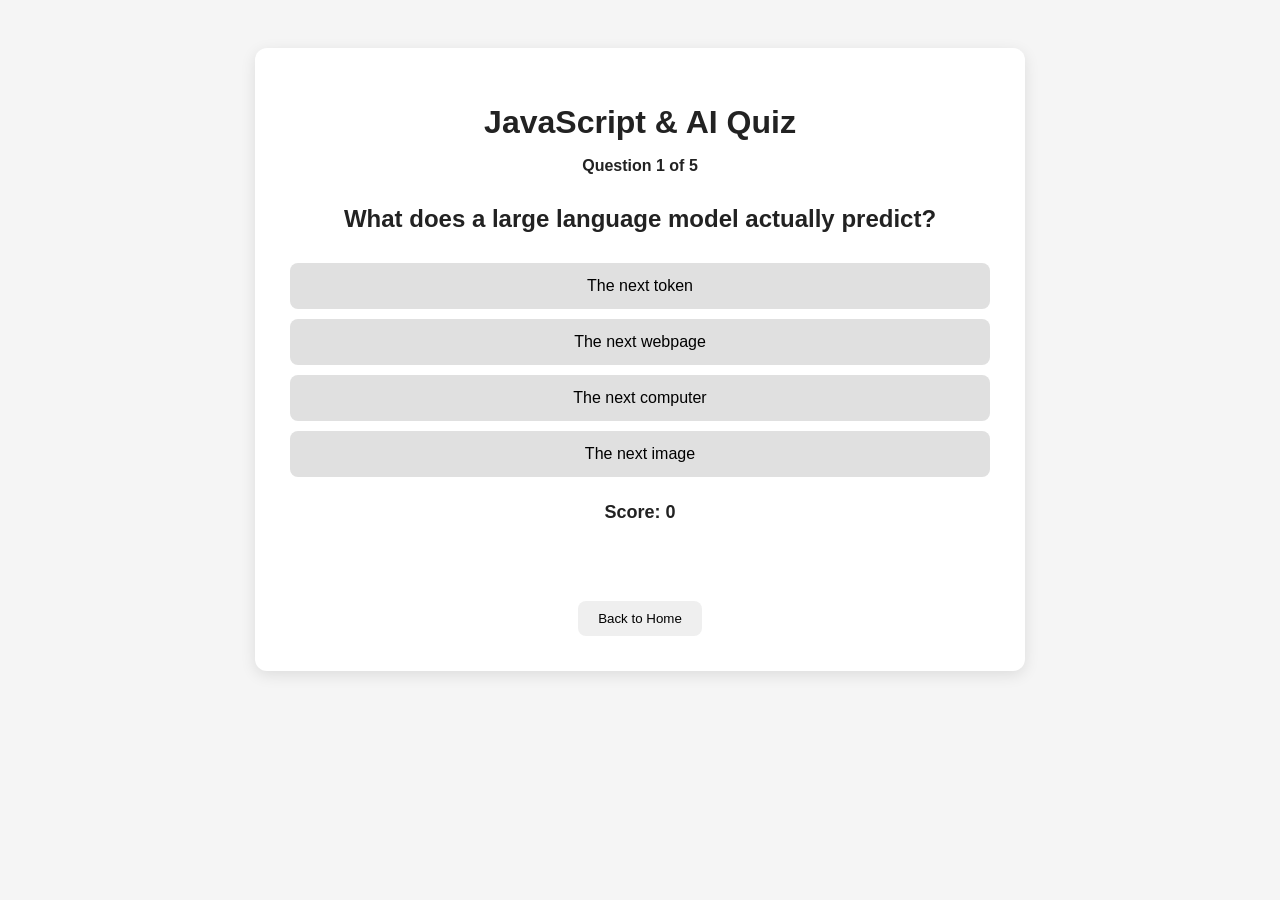
==== index.html @ 2de011b3 "Add files via upload" ====
<!DOCTYPE html>
<html lang="en">
<head>
    <meta charset="UTF-8">
    <meta name="viewport" content="width=device-width, initial-scale=1.0">
    <title>JavaScript & AI Quiz</title>
    <link rel="stylesheet" href="style.css">
</head>
<body>
    <div class="quiz-container">
        <h1>JavaScript & AI Quiz</h1>
        <p id="question-number">Question 1 of 5</p>
        <h2 id="question">Question will appear here</h2>
        <div id="answers"></div>
        <p id="score">Score: 0</p>
        <p id="message"></p>
        <a href="../">
            <button class="back-button">Back to Home</button>
        </a>
    </div>
    <script src="script.js"></script>
</body>
</html>
---- style.css ----
body {
    font-family: Arial, sans-serif;
    background-color: #f5f5f5;
    color: #222;
    text-align: center;
    padding: 40px;
}

.quiz-container {
    max-width: 700px;
    margin: auto;
    background-color: white;
    padding: 35px;
    border-radius: 12px;
    box-shadow: 0 4px 15px rgba(0,0,0,0.1);
}

h1 {
    margin-bottom: 10px;
}

#question-number {
    font-weight: bold;
}

#question {
    margin: 30px 0;
}

.answer-button {
    display: block;
    width: 100%;
    padding: 14px;
    margin: 10px 0;
    border: none;
    border-radius: 8px;
    cursor: pointer;
    background-color: #e0e0e0;
    font-size: 16px;
}

.answer-button:hover {
    background-color: #cccccc;
}

#score {
    font-weight: bold;
    font-size: 18px;
    margin-top: 25px;
}

#message {
    font-weight: bold;
    min-height: 24px;
}

.back-button {
    padding: 10px 20px;
    margin-top: 20px;
    border: none;
    border-radius: 8px;
    cursor: pointer;
}
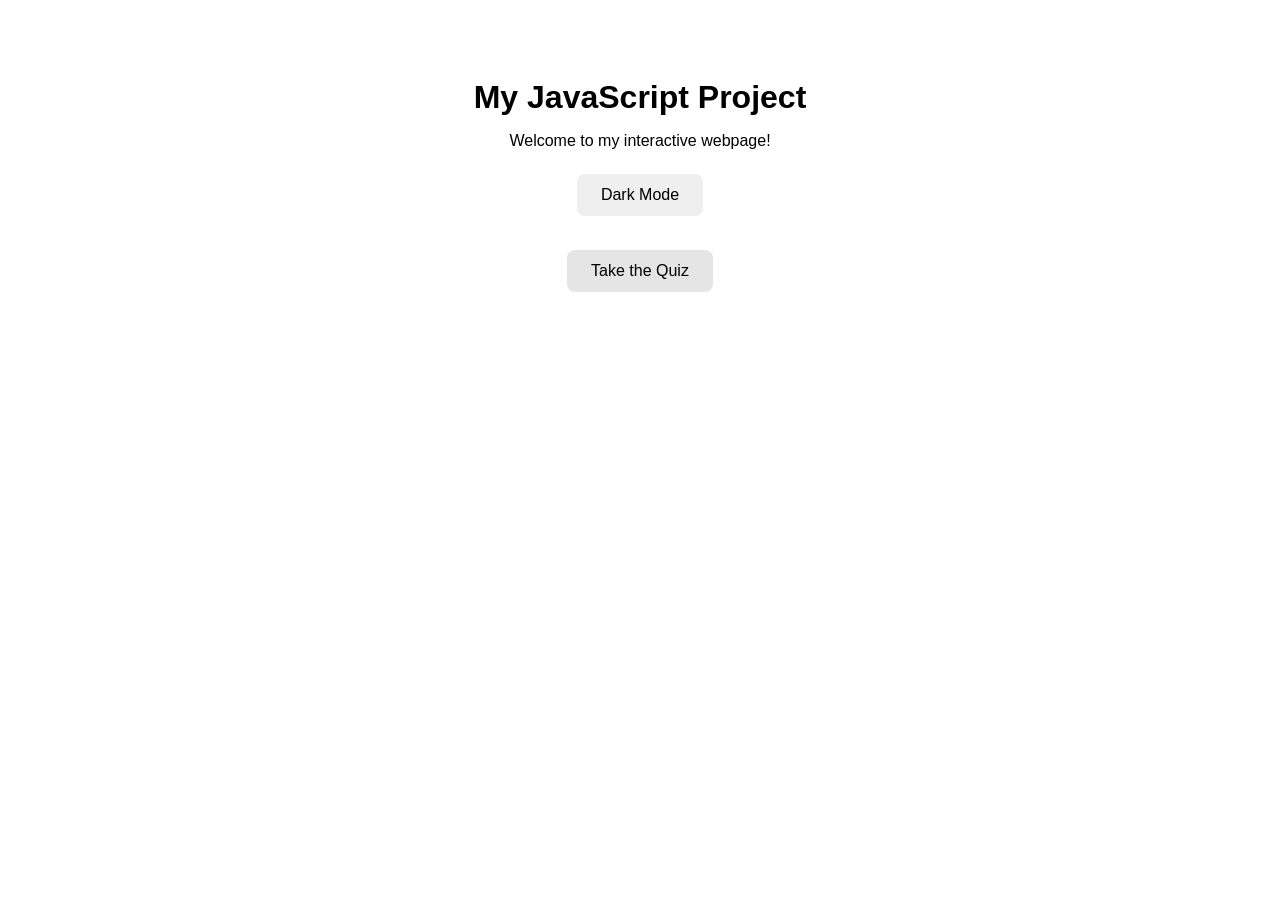
==== commit 69ffa0c4: "Add files via upload" ====
--- a/index.html
+++ b/index.html
@@ -3,19 +3,17 @@
 <head>
     <meta charset="UTF-8">
     <meta name="viewport" content="width=device-width, initial-scale=1.0">
-    <title>JavaScript & AI Quiz</title>
+    <title>JavaScript Session 10</title>
     <link rel="stylesheet" href="style.css">
 </head>
 <body>
-    <div class="quiz-container">
-        <h1>JavaScript & AI Quiz</h1>
-        <p id="question-number">Question 1 of 5</p>
-        <h2 id="question">Question will appear here</h2>
-        <div id="answers"></div>
-        <p id="score">Score: 0</p>
-        <p id="message"></p>
-        <a href="../">
-            <button class="back-button">Back to Home</button>
+    <div class="container">
+        <h1>My JavaScript Project</h1>
+        <p>Welcome to my interactive webpage!</p>
+        <button id="themeButton">Dark Mode</button>
+        <br><br>
+        <a href="quiz/">
+            <button class="quiz-link">Take the Quiz</button>
         </a>
     </div>
     <script src="script.js"></script>
--- a/style.css
+++ b/style.css
@@ -1,63 +1,40 @@
 body {
     font-family: Arial, sans-serif;
-    background-color: #f5f5f5;
-    color: #222;
     text-align: center;
-    padding: 40px;
+    padding: 50px;
+    background-color: white;
+    color: black;
+    transition: background-color 0.3s, color 0.3s;
 }
 
-.quiz-container {
+.container {
     max-width: 700px;
     margin: auto;
-    background-color: white;
-    padding: 35px;
-    border-radius: 12px;
-    box-shadow: 0 4px 15px rgba(0,0,0,0.1);
 }
 
 h1 {
-    margin-bottom: 10px;
+    margin-bottom: 15px;
 }
 
-#question-number {
-    font-weight: bold;
-}
-
-#question {
-    margin: 30px 0;
-}
-
-.answer-button {
-    display: block;
-    width: 100%;
-    padding: 14px;
-    margin: 10px 0;
+button {
+    padding: 12px 24px;
+    margin: 8px;
     border: none;
     border-radius: 8px;
     cursor: pointer;
-    background-color: #e0e0e0;
     font-size: 16px;
 }
 
-.answer-button:hover {
-    background-color: #cccccc;
+.quiz-link {
+    background-color: #e5e5e5;
 }
 
-#score {
-    font-weight: bold;
-    font-size: 18px;
-    margin-top: 25px;
+body.dark {
+    background-color: #222;
+    color: white;
 }
 
-#message {
-    font-weight: bold;
-    min-height: 24px;
-}
-
-.back-button {
-    padding: 10px 20px;
-    margin-top: 20px;
-    border: none;
-    border-radius: 8px;
-    cursor: pointer;
+body.dark .quiz-link {
+    background-color: #444;
+    color: white;
 }
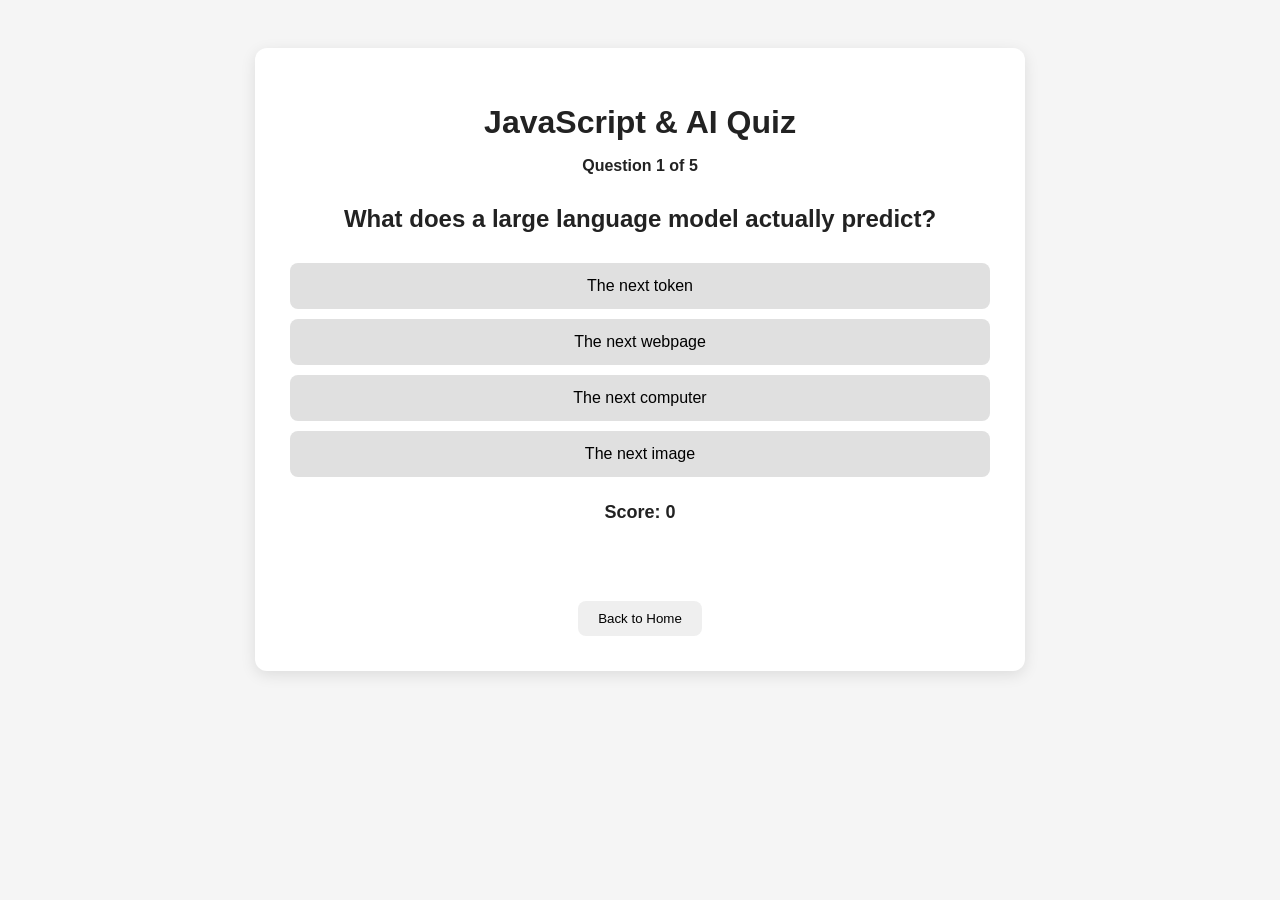
==== commit 7fab20e3: "Add files via upload" ====
--- a/index.html
+++ b/index.html
@@ -3,17 +3,19 @@
 <head>
     <meta charset="UTF-8">
     <meta name="viewport" content="width=device-width, initial-scale=1.0">
-    <title>JavaScript Session 10</title>
+    <title>JavaScript & AI Quiz</title>
     <link rel="stylesheet" href="style.css">
 </head>
 <body>
-    <div class="container">
-        <h1>My JavaScript Project</h1>
-        <p>Welcome to my interactive webpage!</p>
-        <button id="themeButton">Dark Mode</button>
-        <br><br>
-        <a href="quiz/">
-            <button class="quiz-link">Take the Quiz</button>
+    <div class="quiz-container">
+        <h1>JavaScript & AI Quiz</h1>
+        <p id="question-number">Question 1 of 5</p>
+        <h2 id="question">Question will appear here</h2>
+        <div id="answers"></div>
+        <p id="score">Score: 0</p>
+        <p id="message"></p>
+        <a href="../">
+            <button class="back-button">Back to Home</button>
         </a>
     </div>
     <script src="script.js"></script>
--- a/style.css
+++ b/style.css
@@ -1,40 +1,63 @@
 body {
     font-family: Arial, sans-serif;
+    background-color: #f5f5f5;
+    color: #222;
     text-align: center;
-    padding: 50px;
-    background-color: white;
-    color: black;
-    transition: background-color 0.3s, color 0.3s;
+    padding: 40px;
 }
 
-.container {
+.quiz-container {
     max-width: 700px;
     margin: auto;
+    background-color: white;
+    padding: 35px;
+    border-radius: 12px;
+    box-shadow: 0 4px 15px rgba(0,0,0,0.1);
 }
 
 h1 {
-    margin-bottom: 15px;
+    margin-bottom: 10px;
 }
 
-button {
-    padding: 12px 24px;
-    margin: 8px;
+#question-number {
+    font-weight: bold;
+}
+
+#question {
+    margin: 30px 0;
+}
+
+.answer-button {
+    display: block;
+    width: 100%;
+    padding: 14px;
+    margin: 10px 0;
     border: none;
     border-radius: 8px;
     cursor: pointer;
+    background-color: #e0e0e0;
     font-size: 16px;
 }
 
-.quiz-link {
-    background-color: #e5e5e5;
+.answer-button:hover {
+    background-color: #cccccc;
 }
 
-body.dark {
-    background-color: #222;
-    color: white;
+#score {
+    font-weight: bold;
+    font-size: 18px;
+    margin-top: 25px;
 }
 
-body.dark .quiz-link {
-    background-color: #444;
-    color: white;
+#message {
+    font-weight: bold;
+    min-height: 24px;
+}
+
+.back-button {
+    padding: 10px 20px;
+    margin-top: 20px;
+    border: none;
+    border-radius: 8px;
+    cursor: pointer;
 }
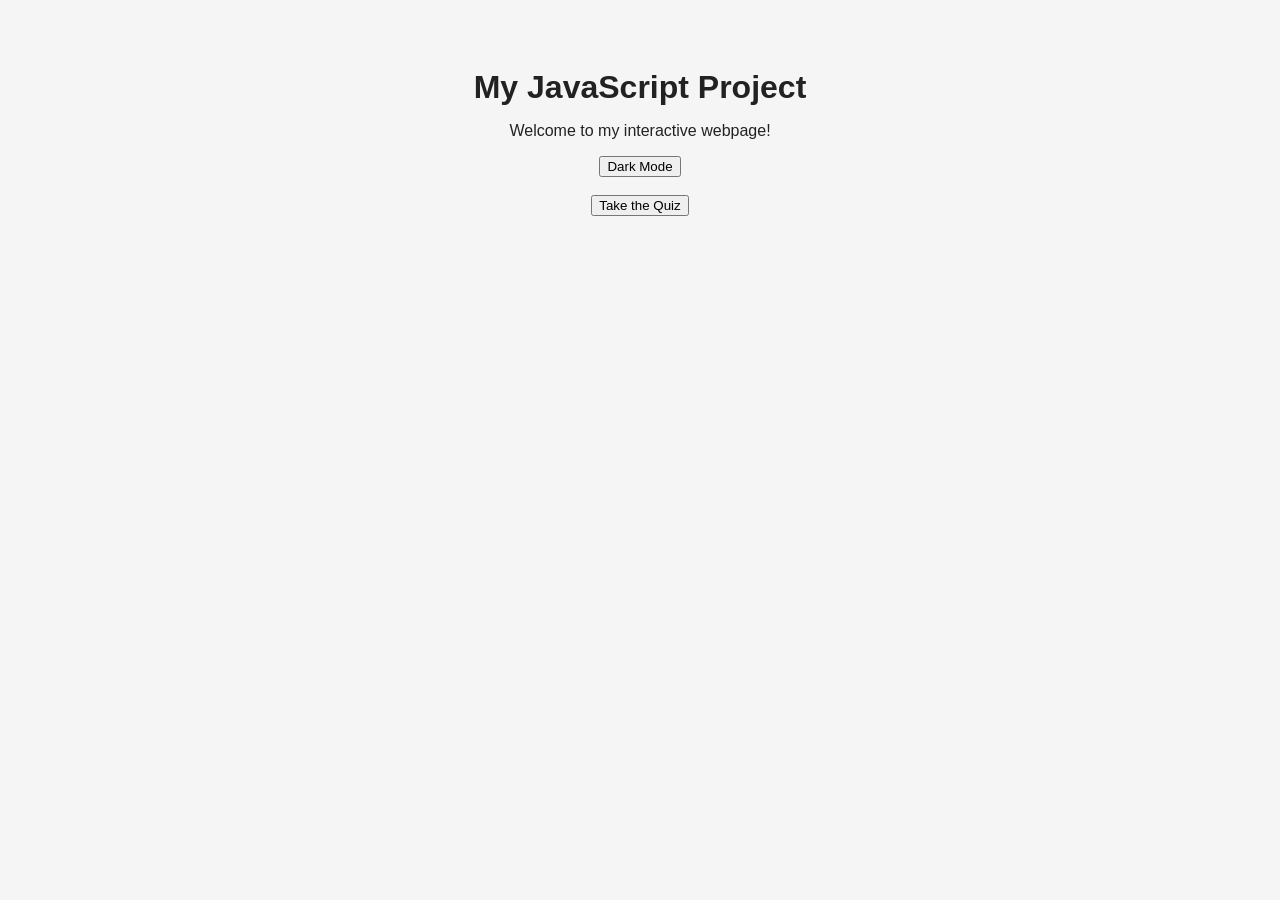
==== commit fc4d3b18: "index.html" ====
--- a/index.html
+++ b/index.html
@@ -3,21 +3,19 @@
 <head>
     <meta charset="UTF-8">
     <meta name="viewport" content="width=device-width, initial-scale=1.0">
-    <title>JavaScript & AI Quiz</title>
+    <title>JavaScript Session 10</title>
     <link rel="stylesheet" href="style.css">
 </head>
 <body>
-    <div class="quiz-container">
-        <h1>JavaScript & AI Quiz</h1>
-        <p id="question-number">Question 1 of 5</p>
-        <h2 id="question">Question will appear here</h2>
-        <div id="answers"></div>
-        <p id="score">Score: 0</p>
-        <p id="message"></p>
-        <a href="../">
-            <button class="back-button">Back to Home</button>
+    <div class="container">
+        <h1>My JavaScript Project</h1>
+        <p>Welcome to my interactive webpage!</p>
+        <button id="themeButton">Dark Mode</button>
+        <br><br>
+        <a href="Quiz/">
+            <button class="quiz-link">Take the Quiz</button>
         </a>
     </div>
     <script src="script.js"></script>
 </body>
-</html>+</html>
